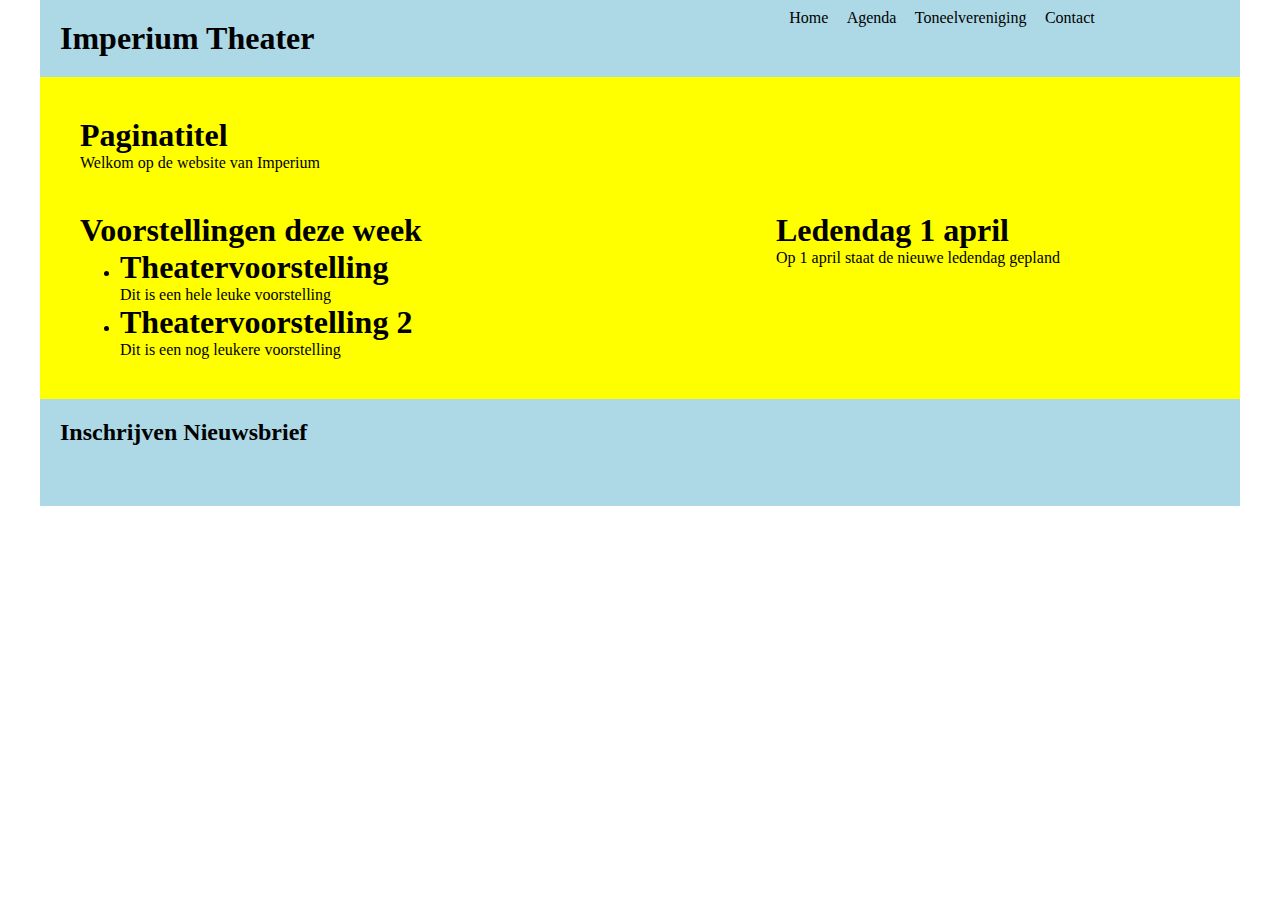
==== index.html @ 0be3b16b "Basisdocument" ====
<!DOCTYPE html>
<html lang="en" >

<head>
  <meta charset="UTF-8">
  <title>Pagina Layout</title>
  
  
  
      <link rel="stylesheet" href="css/style.css">

  
</head>

<body>

  <div class="container">
  <header>
    <div class="logo">
      <h1>Imperium Theater</h1>
    </div> 
    <nav class="hoofdmenu">
      <ul>
        <li>Home</li>
        <li>Agenda</li>
        <li>Toneelvereniging</li>
        <li>Contact</li>
      </ul>
    </nav>
  </header>
  <main>
    <section class="welcome">
      <h1>Paginatitel</h1>
      <p>Welkom op de website van Imperium</p>
    </section>
    <section class="voorstellingen">
      <h1>Voorstellingen deze week</h1>
      <ul class="voorstellingenlist">
        <li>
          <h1>Theatervoorstelling</h1>
          <p>Dit is een hele leuke voorstelling</p>
        </li>
        <li>
          <h1>Theatervoorstelling 2</h1>
          <p>Dit is een nog leukere voorstelling</p>
        </li>
      </ul>
    </section>
    <aside>
      <article class="leden">
        <h1>Ledendag 1 april</h1>
        <p>Op 1 april staat de nieuwe ledendag gepland<p>
      </article>
    </aside>
  </main>
  <footer>
    <h2>Inschrijven Nieuwsbrief</h2>
    <form method="GET" id="nieuwsbrief">

    </form>
  <footer>
    </div>
  
  

</body>

</html>
---- css/style.css ----
* {
  margin: 0;
  box-sizing: border-box;
}
header {
  background: lightblue;
  overflow: auto;
}
main {
  background: yellow;
}
footer {
  background: lightblue;
}
main, section, article, footer {
  padding: 20px;
  overflow: auto;
}
.container {
  width: 1200px;
  margin: 0 auto;  
}

.logo {
  float: left;
  width: 40%;
  margin: 20px;
}

.hoofdmenu {
  float: right;
  width: 500px;
} 

.hoofdmenu ul li {
  float: left;
  list-style: none;
  margin: 2%;
}

.voorstellingen {
  float: left;
  width: 60%;
}

aside {
  float: left;
  width: 40%;
}
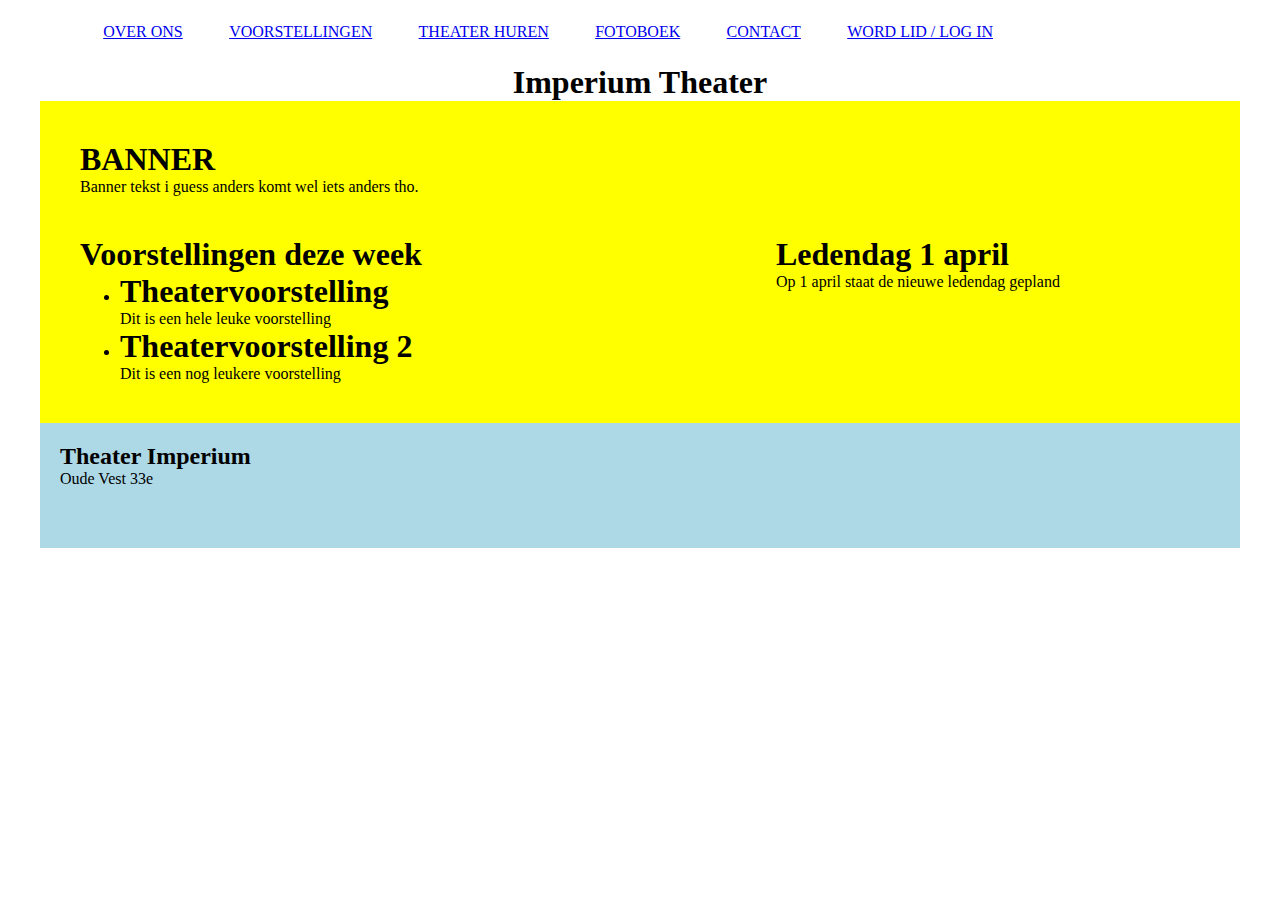
==== commit f82da151: "basis aanpassing 1.0" ====
--- a/index.html
+++ b/index.html
@@ -3,66 +3,70 @@
 
 <head>
   <meta charset="UTF-8">
-  <title>Pagina Layout</title>
-  
-  
-  
-      <link rel="stylesheet" href="css/style.css">
-
-  
+  <title>Imperium Theater</title>
+  <link rel="stylesheet" href="css/style.css">
 </head>
 
 <body>
 
-  <div class="container">
-  <header>
-    <div class="logo">
-      <h1>Imperium Theater</h1>
-    </div> 
-    <nav class="hoofdmenu">
-      <ul>
-        <li>Home</li>
-        <li>Agenda</li>
-        <li>Toneelvereniging</li>
-        <li>Contact</li>
-      </ul>
-    </nav>
-  </header>
-  <main>
-    <section class="welcome">
-      <h1>Paginatitel</h1>
-      <p>Welkom op de website van Imperium</p>
-    </section>
-    <section class="voorstellingen">
-      <h1>Voorstellingen deze week</h1>
-      <ul class="voorstellingenlist">
-        <li>
-          <h1>Theatervoorstelling</h1>
-          <p>Dit is een hele leuke voorstelling</p>
-        </li>
-        <li>
-          <h1>Theatervoorstelling 2</h1>
-          <p>Dit is een nog leukere voorstelling</p>
-        </li>
-      </ul>
-    </section>
-    <aside>
-      <article class="leden">
-        <h1>Ledendag 1 april</h1>
-        <p>Op 1 april staat de nieuwe ledendag gepland<p>
-      </article>
-    </aside>
-  </main>
-  <footer>
-    <h2>Inschrijven Nieuwsbrief</h2>
-    <form method="GET" id="nieuwsbrief">
+	<div class="container">
+		<header>
+    		<nav class="hoofdmenu">
+				<ul>
+					<li><a href="#OVERONS"> OVER ONS </a></li>
+					<li><a href="#VOORSTELLINGEN"> VOORSTELLINGEN </a></li>
+					<li><a href="#THEATERHUREN"> THEATER HUREN </a></li>
+					<li><a href="#FOTOBOEK"> FOTOBOEK </a></li>
+					<li><a href="#CONTACT"> CONTACT </a></li>
+					<li><a href="#WORDLIDLOGIN"> WORD LID / LOG IN </a></li>
+				</ul>
+			</nav>
 
-    </form>
-  <footer>
-    </div>
+		<div class="logo">
+			<h1>Imperium Theater</h1>
+		</div> 
+
+
+			</header>
+	 
+	 	<main>
+			<section class="welcome">
+				<h1>BANNER</h1>
+				<p>Banner tekst i guess anders komt wel iets anders tho.</p>
+			</section>
+			<section class="voorstellingen">
+				<h1>Voorstellingen deze week</h1>
+				<ul class="voorstellingenlist">
+					<li>
+						<h1>Theatervoorstelling</h1>
+						<p>Dit is een hele leuke voorstelling</p>
+					</li>
+					<li>
+						<h1>Theatervoorstelling 2</h1>
+						<p>Dit is een nog leukere voorstelling</p>
+					</li>
+				</ul>
+			</section>
+
+			<aside>
+				<article class="leden">
+					<h1>Ledendag 1 april</h1>
+					<p>Op 1 april staat de nieuwe ledendag gepland<p>
+				</article>
+			</aside>
+
+
+			<form method="GET" id="nieuwsbrief">
+
+			</form>
+		</main>
+	  
+		<footer>
+			<h2>Theater Imperium</h2>
+			<p>Oude Vest 33e</p>
+		<footer>
+	</div>
   
-  
-
 </body>
 
 </html>
--- a/css/style.css
+++ b/css/style.css
@@ -1,39 +1,46 @@
 * {
   margin: 0;
-  box-sizing: border-box;
+  box-sizing: border-box; 
+  font-family: avenir;
 }
+
 header {
-  background: lightblue;
+  background: #FFFFFF;
   overflow: auto;
 }
+
 main {
   background: yellow;
 }
+
 footer {
   background: lightblue;
 }
+
 main, section, article, footer {
   padding: 20px;
   overflow: auto;
 }
+
 .container {
   width: 1200px;
-  margin: 0 auto;  
+  margin: 0 auto;
 }
 
 .logo {
-  float: left;
+  text-align: center;
   width: 40%;
-  margin: 20px;
+  margin: 0 auto;
 }
 
 .hoofdmenu {
-  float: right;
-  width: 500px;
+  float: center;
+  width: 100%;
 } 
 
 .hoofdmenu ul li {
   float: left;
+  text-align:center;
   list-style: none;
   margin: 2%;
 }
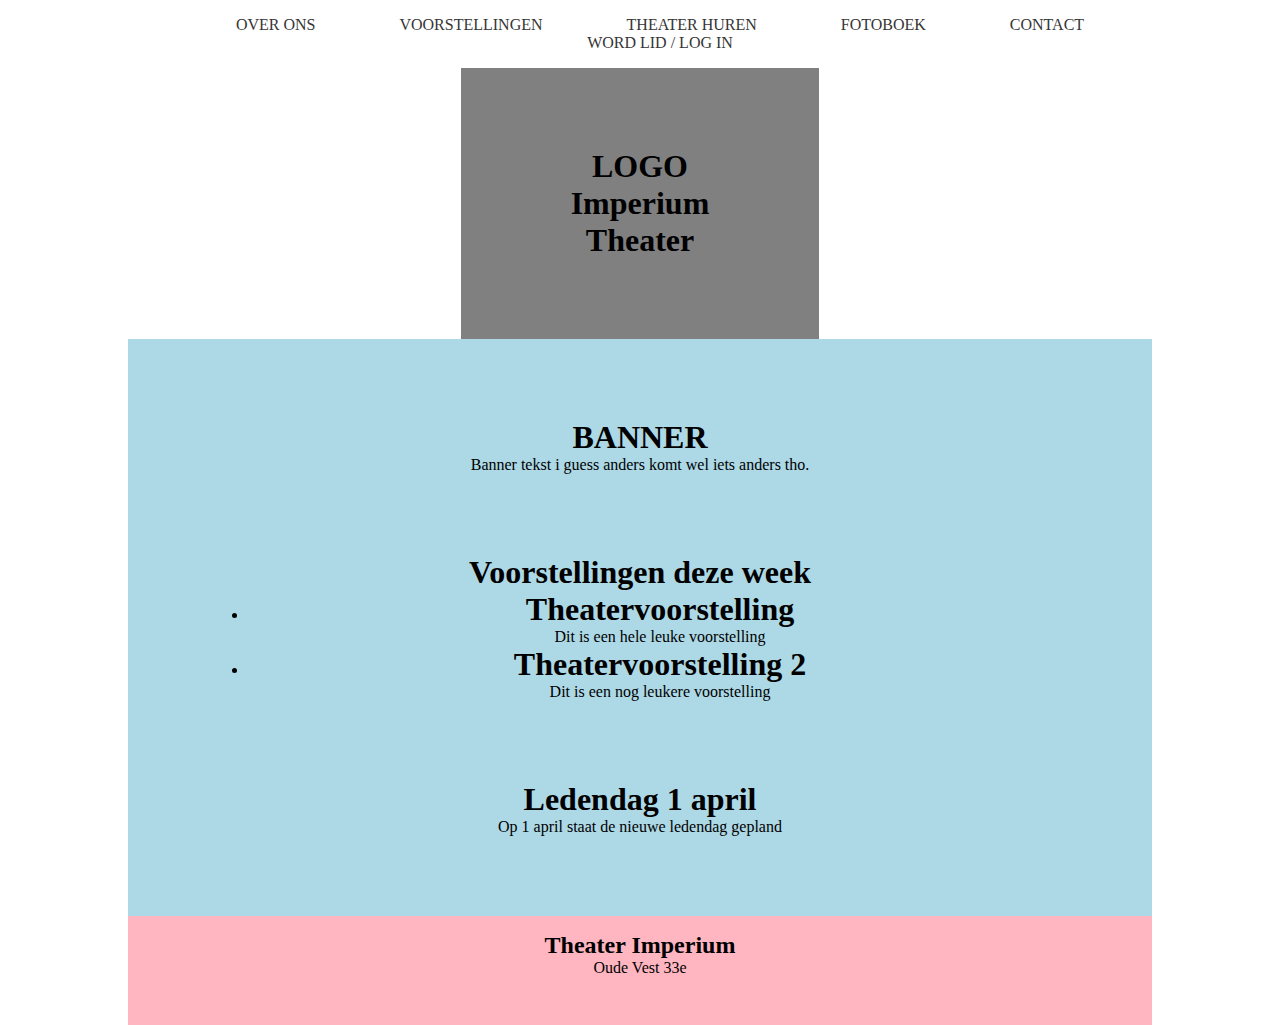
==== commit d5eeff84: "navigatie aanpassen 1.0" ====
--- a/index.html
+++ b/index.html
@@ -4,7 +4,7 @@
 <head>
   <meta charset="UTF-8">
   <title>Imperium Theater</title>
-  <link rel="stylesheet" href="css/style.css">
+  <link rel="stylesheet" href="css/style_rewrite.css">
 </head>
 
 <body>
@@ -22,18 +22,17 @@
 				</ul>
 			</nav>
 
-		<div class="logo">
-			<h1>Imperium Theater</h1>
-		</div> 
-
-
-			</header>
+			<div class="logo">
+				<h1>LOGO<br />Imperium Theater</h1>
+			</div> 
+		</header>
 	 
 	 	<main>
-			<section class="welcome">
+			<section class="banner">
 				<h1>BANNER</h1>
 				<p>Banner tekst i guess anders komt wel iets anders tho.</p>
 			</section>
+			
 			<section class="voorstellingen">
 				<h1>Voorstellingen deze week</h1>
 				<ul class="voorstellingenlist">
@@ -55,7 +54,6 @@
 				</article>
 			</aside>
 
-
 			<form method="GET" id="nieuwsbrief">
 
 			</form>
--- a/css/style_rewrite.css
+++ b/css/style_rewrite.css
@@ -0,0 +1,68 @@
+/* body style */
+*{
+	margin: 0 auto;
+ 	box-sizing: border-box; 
+ 	font-family: avenir;
+ 	text-align: center;
+}
+
+header{
+	background-color: white;
+	overflow: auto;
+}
+
+main{
+	background-color: lightblue;
+}
+
+footer{
+	background-color: lightpink;
+}
+
+main, section, article{
+	padding: 2.5em;
+	overflow: auto;
+}
+
+nav, footer{
+	margin: 0 auto;
+	padding: 1em;
+	text-align: center;
+}
+
+/* ? style */
+.container {
+	width: 80%;
+	margin: 0 auto;
+}
+
+/* logo style */
+.logo {
+	width: 35%;
+	padding: 5em;
+	background-color: gray;
+}
+
+/* navigatie style */
+.hoofdmenu {
+	background-color: white;
+	width: 100%;
+	margin: 0 auto;
+}
+
+.hoofdmenu ul li{
+	display: inline;
+	list-style: none;
+	padding: 2.5em;
+}
+
+/* navigatie links style */
+.hoofdmenu a {
+	color: #353535;
+	text-decoration: none;
+}
+
+.hoofdmenu a:hover {
+	color: #A5003C;
+	text-decoration: none;
+}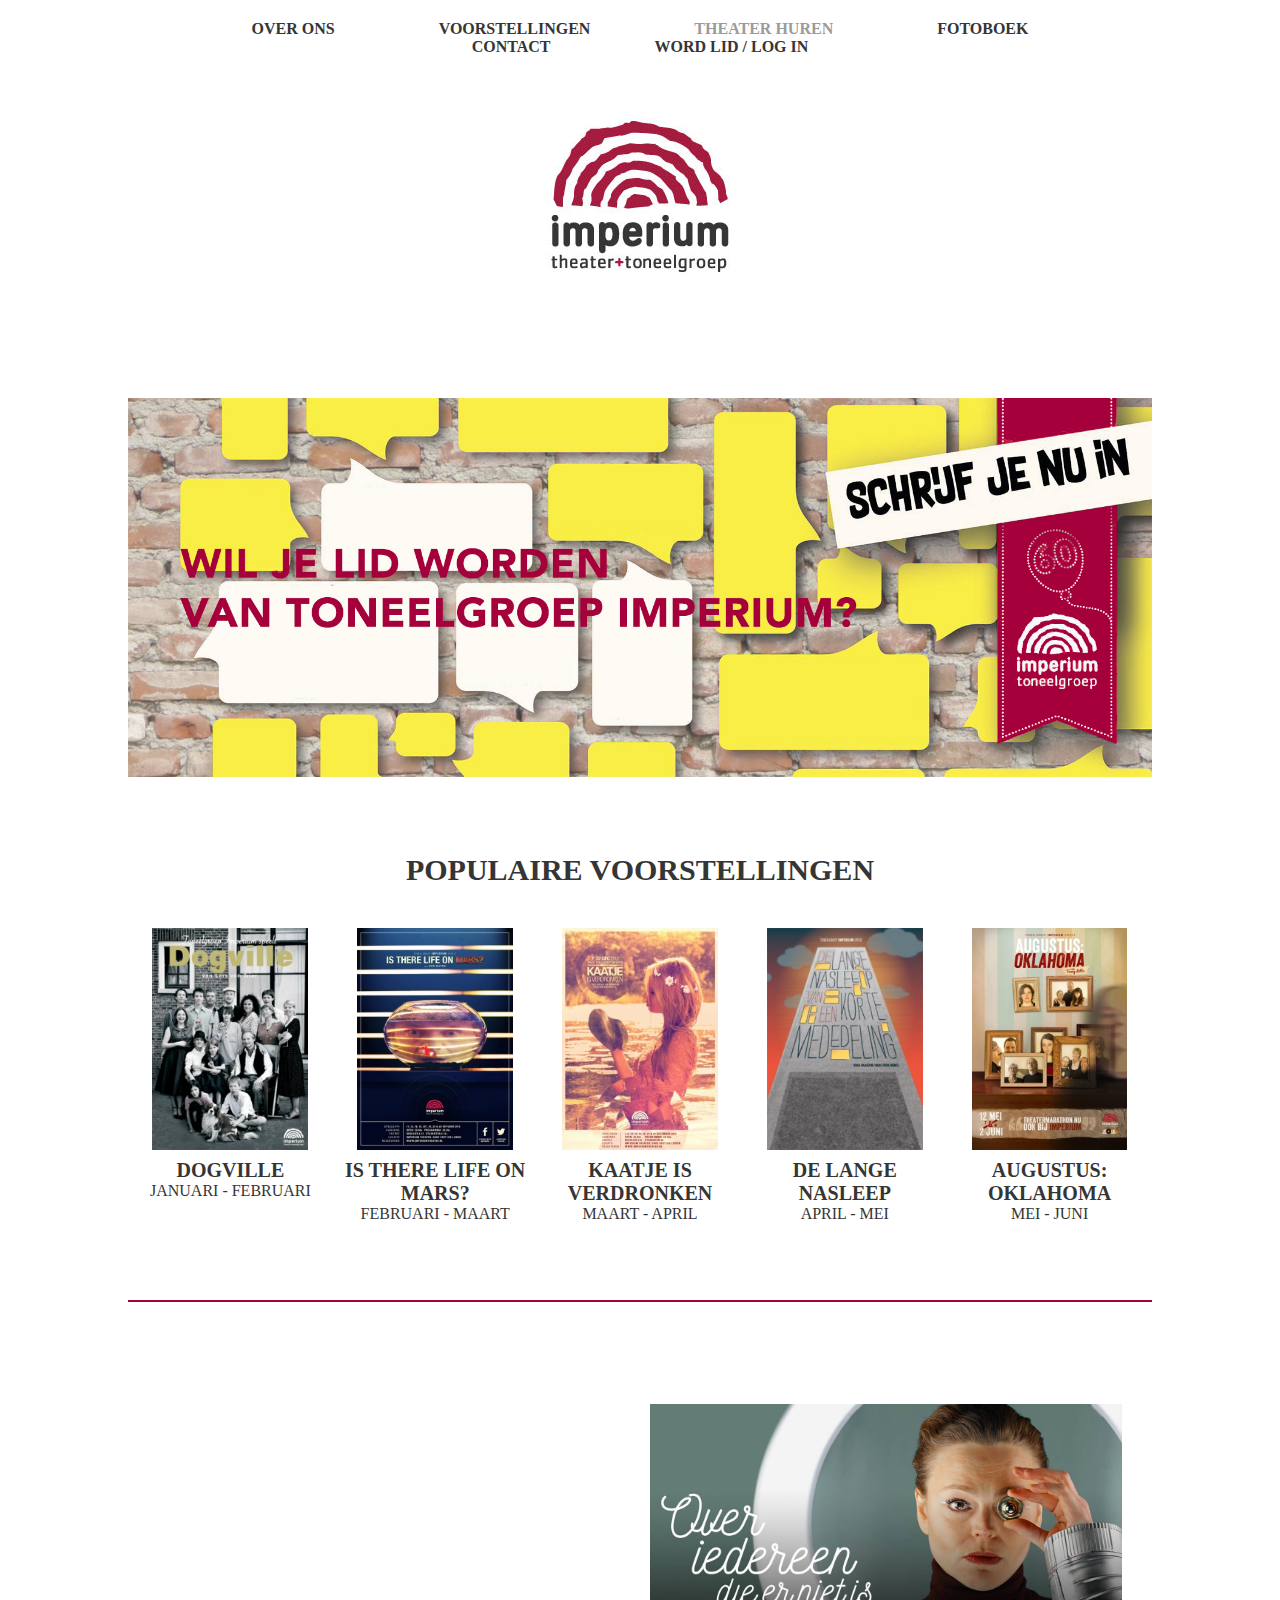
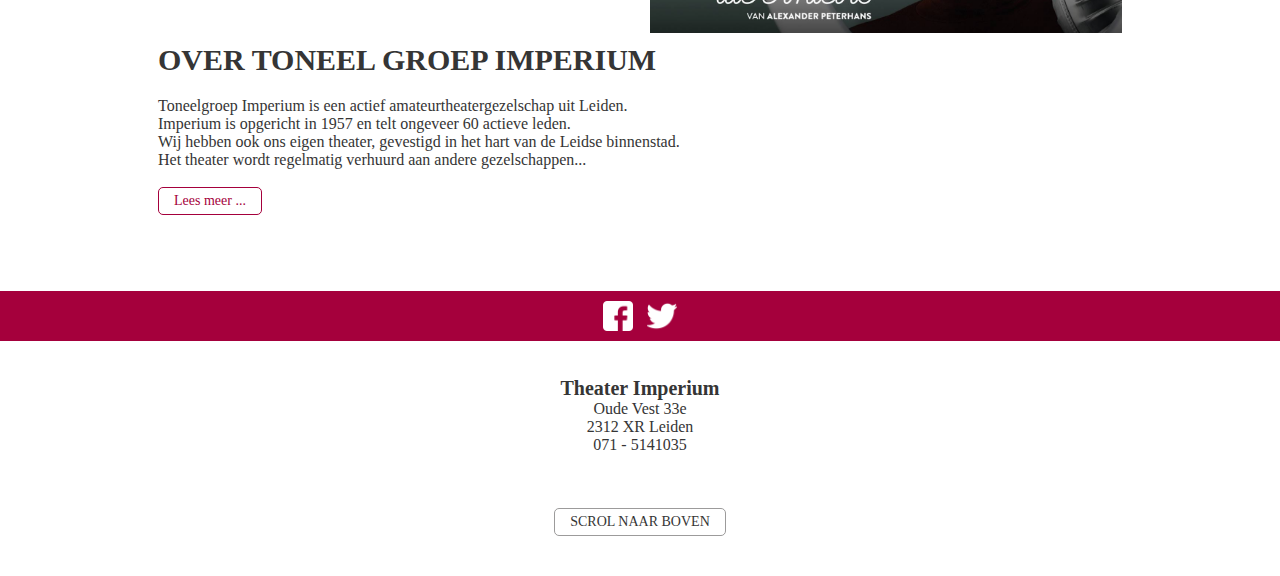
==== commit a872c940: "Ingeleverd via BB" ====
--- a/index.html
+++ b/index.html
@@ -5,6 +5,14 @@
   <meta charset="UTF-8">
   <title>Imperium Theater</title>
   <link rel="stylesheet" href="css/style_rewrite.css">
+  
+  <script type="text/javascript">
+  	function topFunction() {
+    	document.body.scrollTop = 0; // For Safari
+    	document.documentElement.scrollTop = 0; // For Chrome, Firefox, IE and Opera
+	}
+  </script>
+
 </head>
 
 <body>
@@ -13,57 +21,139 @@
 		<header>
     		<nav class="hoofdmenu">
 				<ul>
-					<li><a href="#OVERONS"> OVER ONS </a></li>
+					<li><a href="overons.html"> OVER ONS </a></li>
 					<li><a href="#VOORSTELLINGEN"> VOORSTELLINGEN </a></li>
-					<li><a href="#THEATERHUREN"> THEATER HUREN </a></li>
+					<li><a href="#" id="disablelink"> THEATER HUREN </a></li>
 					<li><a href="#FOTOBOEK"> FOTOBOEK </a></li>
-					<li><a href="#CONTACT"> CONTACT </a></li>
-					<li><a href="#WORDLIDLOGIN"> WORD LID / LOG IN </a></li>
+					<li><a href="contact.html"> CONTACT </a></li>
+					<li><a href="wordlid_login.html"> WORD LID / LOG IN </a></li>
+					<!-- zoek functie (nog niet actief)
+						<input type="text" name="search" placeholder="ZOEKEN..."> -->
 				</ul>
 			</nav>
-
+			
+			<br />
 			<div class="logo">
-				<h1>LOGO<br />Imperium Theater</h1>
+				<a href="index.html"><img src="img/logo_imperium.jpg"></a>
 			</div> 
 		</header>
-	 
+		
 	 	<main>
 			<section class="banner">
-				<h1>BANNER</h1>
-				<p>Banner tekst i guess anders komt wel iets anders tho.</p>
+				<a href="wordlid_login.html"><img src="img/banner_03.jpg"></a>
 			</section>
-			
-			<section class="voorstellingen">
-				<h1>Voorstellingen deze week</h1>
-				<ul class="voorstellingenlist">
-					<li>
-						<h1>Theatervoorstelling</h1>
-						<p>Dit is een hele leuke voorstelling</p>
-					</li>
-					<li>
-						<h1>Theatervoorstelling 2</h1>
-						<p>Dit is een nog leukere voorstelling</p>
-					</li>
-				</ul>
+			<br />
+			<br />
+			<br />
+			<br />
+			<section class="p_voorstellingen">
+				<h1>POPULAIRE VOORSTELLINGEN</h1>
+				<br />
+				<br /> 
+				<div class="voorstellingenlist">
+					
+					<div class="voorstellingcolom">
+						<div class="voorstellingcontent">
+							<img src="img/voorstellingen/0001.jpg">
+							<h3>DOGVILLE</h1>
+							<p>JANUARI - FEBRUARI</p>
+						</div>
+					</div>
+
+					<div class="voorstellingcolom">
+						<div class="voorstellingcontent">
+							<img src="img/voorstellingen/0003.jpg">
+							<h3>IS THERE LIFE ON MARS?</h1>
+							<p>FEBRUARI - MAART</p>
+						</div>
+					</div>
+
+					<div class="voorstellingcolom">
+						<div class="voorstellingcontent">
+							<img src="img/voorstellingen/0004.jpg">
+							<h3>KAATJE IS VERDRONKEN</h1>
+							<p>MAART - APRIL</p>
+						</div>
+					</div>
+
+					<div class="voorstellingcolom">
+						<div class="voorstellingcontent">
+							<img src="img/voorstellingen/0005.jpg">
+							<h3>DE LANGE NASLEEP</h1>
+							<p>APRIL - MEI</p>
+						</div>
+					</div>
+
+					<div class="voorstellingcolom">
+						<div class="voorstellingcontent">
+							<img src="img/voorstellingen/0007.jpg">
+							<h3>AUGUSTUS: OKLAHOMA</h1>
+							<p>MEI - JUNI</p>
+						</div>
+					</div>
+				
+				</div>	
+					
 			</section>
+				<br />
+				<br />
+				<br />
+				<br />
+					<hr>
+				<br />
+				<br />
+			<section class="overimperium">
+				<br />
+				<br />
+					<img src="img/overimperium.jpg">
+				<br />
+					<h1>OVER TONEEL GROEP IMPERIUM</h1>
+				<p>
+					Toneelgroep Imperium is een actief amateurtheatergezelschap uit Leiden.<br /> Imperium is opgericht in 1957 en telt ongeveer 60 actieve leden.<br /> Wij hebben ook ons eigen theater, gevestigd in het hart van de Leidse binnenstad. <br /> Het theater wordt regelmatig verhuurd aan andere gezelschappen...
+				<br />
+				<br />
+					<a href="overons.html"><button class="leesmeer">Lees meer ... </button></a> 
+				</p>
 
+			</section>
+			<br />
+			<br />
+
+
+
+
+			<!--
 			<aside>
 				<article class="leden">
 					<h1>Ledendag 1 april</h1>
 					<p>Op 1 april staat de nieuwe ledendag gepland<p>
 				</article>
 			</aside>
+			
 
 			<form method="GET" id="nieuwsbrief">
 
 			</form>
+			-->
 		</main>
-	  
+
+	</div>
 		<footer>
-			<h2>Theater Imperium</h2>
-			<p>Oude Vest 33e</p>
+			<div class="rectangle">
+				<a href="https://www.facebook.com/ToneelgroepImperium?fref=ts"><img src="img/facebook.png"></a>
+				<a href="https://twitter.com/imperiumtheater"><img src="img/twitter.png"></a>
+			</div>
+			<br />
+			<br />
+				<h3>Theater Imperium</h2>
+				<p>Oude Vest 33e</p>
+				<p>2312 XR Leiden</p>
+				<p>071 - 5141035</p>
+			<br />
+			<br />
+			<br />
+				<button onclick="topFunction()" class="buttontop">SCROL NAAR BOVEN</button>
 		<footer>
-	</div>
   
 </body>
 
--- a/css/style_rewrite.css
+++ b/css/style_rewrite.css
@@ -1,68 +1,257 @@
-/* body style */
+/* !! BASIS INSTELLING VOOR ALLE PAGINA'S */
 *{
 	margin: 0 auto;
  	box-sizing: border-box; 
  	font-family: avenir;
  	text-align: center;
+ 	color: #353535;
 }
 
 header{
 	background-color: white;
+	
+}
+
+main, section, article{
+	padding: 20px;
 	overflow: auto;
 }
 
 main{
-	background-color: lightblue;
+	background-color: #FFFFFF;
+	padding: 20px 0;
+
 }
 
 footer{
-	background-color: lightpink;
-}
-
-main, section, article{
-	padding: 2.5em;
-	overflow: auto;
-}
-
-nav, footer{
+	background-color: #FFFFFF;
+	color: #FFFFFF;
+	width: 100%;
+	height: 40px;
+	margin:0 auto;
+	text-align: center;
+}
+
+
+nav {
 	margin: 0 auto;
-	padding: 1em;
-	text-align: center;
-}
-
-/* ? style */
+	padding: 20px;
+	text-align: center;
+}
+
+
+/* typografie style */
+h1 {
+	font-size: 30px;
+	font-weight: bold;
+}
+
+h2 {
+	font-size: 25px;
+}
+
+h3 {
+	font-size: 20px;
+}
+
+p {
+	font-size: 16px;
+}
+
+
+/* container (alles binnen body) */
 .container {
 	width: 80%;
 	margin: 0 auto;
 }
 
-/* logo style */
-.logo {
-	width: 35%;
-	padding: 5em;
-	background-color: gray;
-}
-
-/* navigatie style */
+/* HEADER SECTIE */
+/* hoofdmenu navigatie instelling */
 .hoofdmenu {
-	background-color: white;
-	width: 100%;
-	margin: 0 auto;
+	background-color: #FFFFFF;
+	width: 80%;
+	position: fixed;
+	padding: 20px 20px;
+	text-align: center;
+	font-size: 16px;
+	font-weight: bold;
+	overflow: hidden;
 }
 
 .hoofdmenu ul li{
-	display: inline;
+	display: inline-block;
 	list-style: none;
-	padding: 2.5em;
-}
-
-/* navigatie links style */
+
+}
+
+/* dit zorgt voor dat navigatiemenu goed centreert */
+ul {
+	-webkit-padding-start: 0px;
+}
+
+
+/* hoofdmenu navigatie vormgeving */
 .hoofdmenu a {
 	color: #353535;
 	text-decoration: none;
+	padding: 0 50px;
 }
 
 .hoofdmenu a:hover {
 	color: #A5003C;
-	text-decoration: none;
-}+
+}
+
+.hoofdmenu a.active {
+	color: #A5003C;
+}
+
+/* 'THEATER HUREN' link disable  */
+#disablelink {
+	color: #9C9B9B;
+	cursor: not-allowed;
+}
+
+
+/* logo instelling */
+.logo {
+	width: 35%;
+	padding-top: 100px;
+	padding-bottom: 100px;
+	background-color: #FFFFFF;
+}
+
+
+/* !! FOOTER: social media gedeelte + scroll to top button */
+.rectangle {
+	width: 100%;
+	max-height: 50px;
+	background-color: #A5003C;
+	margin: 0;
+	padding: 5px;
+}
+
+.rectangle img {
+	padding: 5px;
+	width: 40px;
+}
+
+.buttontop {
+	border: 1px solid;
+	border-radius: 5px;
+	background-color: #FFFFFF;
+	padding: 5px 15px;
+	font-size: 14px;
+	border-color: #9C9B9B;
+	color: #353535;
+	cursor: pointer;
+}
+
+.buttontop:hover {
+	background-color: #353535;
+	color: #FFFFFF;
+}
+
+
+/* !! HOME PAGINA - MAIN SECTION */
+/* banner instelling */
+.banner {
+	padding: 0;
+	overflow: hidden;
+}
+
+.banner img{
+	width: 100%;
+}
+
+
+
+/* populaire voorstellingen */
+.p_voorstellingen {
+	color: #353535;
+	padding: 0;
+}
+
+.voorstellingcolom {
+	float: left;
+	width: 20%;
+	padding: 5px;
+	height: auto;
+}
+
+.voorstellingcolom:hover {
+	cursor: pointer;
+	color: #A5003C;
+}
+
+.voorstellingcontent {
+	padding: 0;
+}
+
+
+.voorstellingcontent h3{
+	padding-top: 5px;
+}
+
+
+.voorstellingcontent img{
+	max-width: 80%;
+}
+
+hr {
+	max-width: 100%;
+	border: 1px solid #A5003C;
+}
+
+/* 'over imperium' - sectie */
+.overimperium {
+	text-align: center;
+}
+
+.overimperium img {
+	text-align: right;
+	float: right;
+	width: 50%;
+	padding: 10px;
+}
+
+.overimperium h1 {
+	display: block;
+	float: left;
+	text-align: left;
+	padding-left: 10px;
+}
+
+
+.overimperium p {
+	font-size: 16px;
+	display: block;
+	float: left;
+	text-align: left;
+	padding-left: 10px;
+	padding-top: 20px;
+}
+
+.overimperium button {
+	border: 1px solid;
+	border-radius: 5px;
+	background-color: #FFFFFF;
+	padding: 5px 15px;
+	font-size: 14px;
+	border-color: #A5003C;
+	color: #A5003C;
+	cursor: pointer;
+}
+
+.overimperium button:hover {
+	background-color: #A5003C;
+	color: #FFFFFF;
+}
+
+
+
+/* !! CONTACT PAGINA - Googlemaps */
+.googlemaps iframe {
+	width: 90%;
+	height: 550px;
+}
